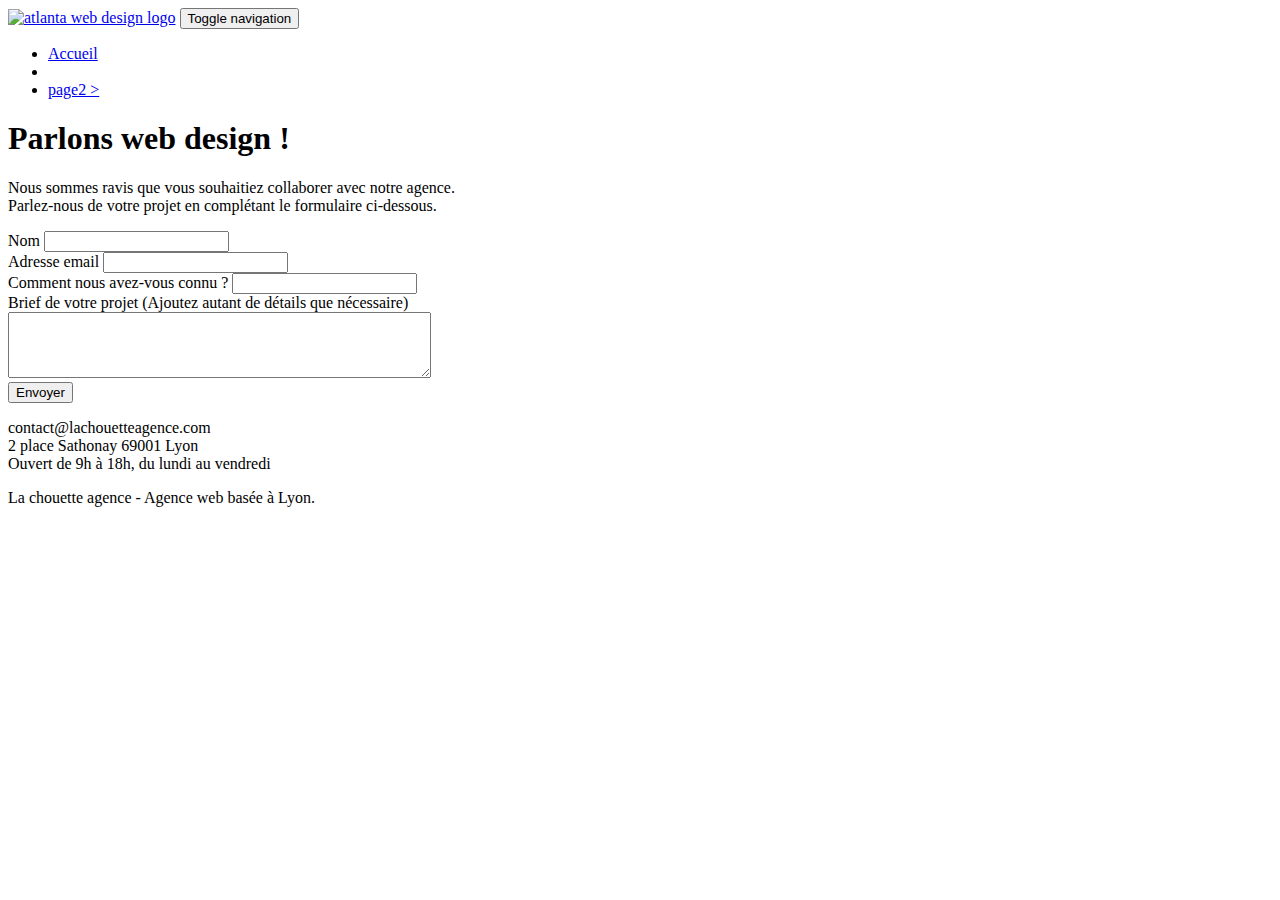
==== page2.html @ f7a31355 "chore(refactor):change of code indentation" ====
<!DOCTYPE html>
<html lang="fr">
	<head>
		<meta charset="utf-8">
		<meta name="keywords" content="">
		<meta name="description" content="">
		<meta name="viewport" content="width=device-width, initial-scale=1.0, viewport-fit=cover">
		<link rel="shortcut icon" type="image/png" href="./assets/favicon.jpg">
		<link rel="stylesheet" type="text/css" href="./css/bootstrap.min.css">
		<link rel="stylesheet" type="text/css" href="./css/style.css">
		<link rel="stylesheet" type="text/css" href="./css/font-awesome.min.css">
		<link rel="stylesheet" type="text/css" href="./css/et-line.min.css">
		<script src="./js/jquery-2.1.0.min.js"></script>
		<script src="./js/bootstrap.min.js"></script>
		<script src="./js/blocs.min.js"></script>
		<script src="./js/jqBootstrapValidation.js"></script>
		<script src="./js/formHandler.js"></script>
		<title>page2</title>

	<!-- Analytics -->
	<!-- Analytics END -->
	</head>

	<body>
		<!-- Principal conteneur -->
		<div class="page-container">
			<!-- bloc-0 -->
			<div class="bloc bgc-white l-bloc " id="bloc-0">
				<div class="container bloc-sm">
					<nav class="navbar row">
						<div class="navbar-header">
							<a class="navbar-brand" href="index.html"><img src="./assets/img/la-chouette-agence.png" alt="atlanta web design logo" height="40" /></a>
							<button id="nav-toggle" type="button" class="ui-navbar-toggle navbar-toggle" data-toggle="collapse" data-target=".navbar-1">
								<span class="sr-only">Toggle navigation</span><span class="icon-bar"></span><span class="icon-bar"></span><span class="icon-bar"></span>
							</button>
						</div>
						<div class="collapse navbar-collapse navbar-1 special-dropdown-nav">
							<ul class="site-navigation nav navbar-nav">
								<li>
									<a href="index.html">Accueil</a>
								</li>
								<li>
								</li>
								<li>
									<a href="page2.html">page2 &gt;</a>
								</li>
							</ul>
						</div>
					</nav>
				</div>
			</div>
			<!-- bloc-0 END -->

			<!-- bloc-6 -->
			<div class="bloc bg-dots-bg bg-repeat bgc-atomic-tangerine d-bloc bloc-bg-texture texture-paper" id="bloc-6">
				<div class="container bloc-lg">
					<div class="row">
						<div class="col-sm-12">
							<h1 class="text-center hero-bloc-text tc-white">
								Parlons web design !
							</h1>
							<p class="text-center mg-lg tc-white tight-width-whitespace">
								Nous sommes ravis que vous souhaitiez collaborer avec notre agence.<br>
								Parlez-nous de votre projet en complétant le formulaire ci-dessous.
							</p>
						</div>
					</div>
				</div>
			</div>
			<!-- bloc-6 END -->

			<!-- bloc-7 -->
			<div class="bloc bgc-white l-bloc" id="bloc-7">
				<div class="container bloc-lg">
					<div class="row">
						<div class="col-sm-6">
							<form id="form_1" novalidate success-msg="Your message has been sent." fail-msg="Sorry it seems that our mail server is not responding, Sorry for the inconvenience!">
								<div class="form-group">
									<label>
										Nom
									</label>
									<input id="name" class="form-control" required />
								</div>
								<div class="form-group">
									<label>
										Adresse email
									</label>
									<input id="email" class="form-control" type="email" required />
								</div>
								<div class="form-group">
									<label>
										Comment nous avez-vous connu ?
									</label>
									<input class="form-control" type="email" required id="input_504" />
								</div>
								<div class="form-group">
									<label>
										Brief de votre projet (Ajoutez autant de détails que nécessaire)<br>
									</label><textarea id="message" class="form-control" rows="4" cols="50" required></textarea>
								</div> 
								<button class="bloc-button btn btn-lg btn-block cta-hero btn-atomic-tangerine" type="submit">
									Envoyer
								</button>
							</form>
						</div>
						<div class="col-sm-6">
							<p>
								contact@lachouetteagence.com<br>2 place Sathonay 69001 Lyon<br>Ouvert de 9h à 18h, du lundi au vendredi<br>
							</p>
						</div>
					</div>
				</div>
			</div>
			<!-- bloc-7 END -->

			<!-- ScrollToTop Button -->
			<a class="bloc-button btn btn-d scrollToTop" onclick="scrollToTarget('1')"><span class="fa fa-chevron-up"></span></a>
			<!-- ScrollToTop Button END-->

			<!-- Footer - bloc-8 -->
			<div class="bloc bgc-atomic-tangerine d-bloc" id="bloc-8">
				<div class="container bloc-sm">
					<div class="row">
						<div class="col-sm-12">
							<p class="text-center white">
								La chouette agence - Agence web basée à Lyon.<br>
							</p>
							<div class="row row-no-gutters social">
								<div class="col-sm-3">
									<div class="text-center">
										<a class="social" href="index.html"><span class="fa fa-twitter icon-md"></span></a>
									</div>
								</div>
								<div class="col-sm-3">
									<div class="text-center">
										<a class="social" href="index.html"><span class="fa fa-facebook icon-md"></span></a>
									</div>
								</div>
								<div class="col-sm-3">
									<div class="text-center">
										<a class="social" href="index.html"><span class="fa fa-dribbble icon-md"></span></a>
									</div>
								</div>
								<div class="col-sm-3">
									<div class="text-center">
										<a class="social" href="index.html"><span class="fa fa-instagram icon-md"></span></a>
									</div>
								</div>
							</div>
						</div>
					</div>
				</div>
			</div>
			<!-- Footer - bloc-8 END -->
		</div>
		<!-- Principal conteneur END -->
	</body>
</html>
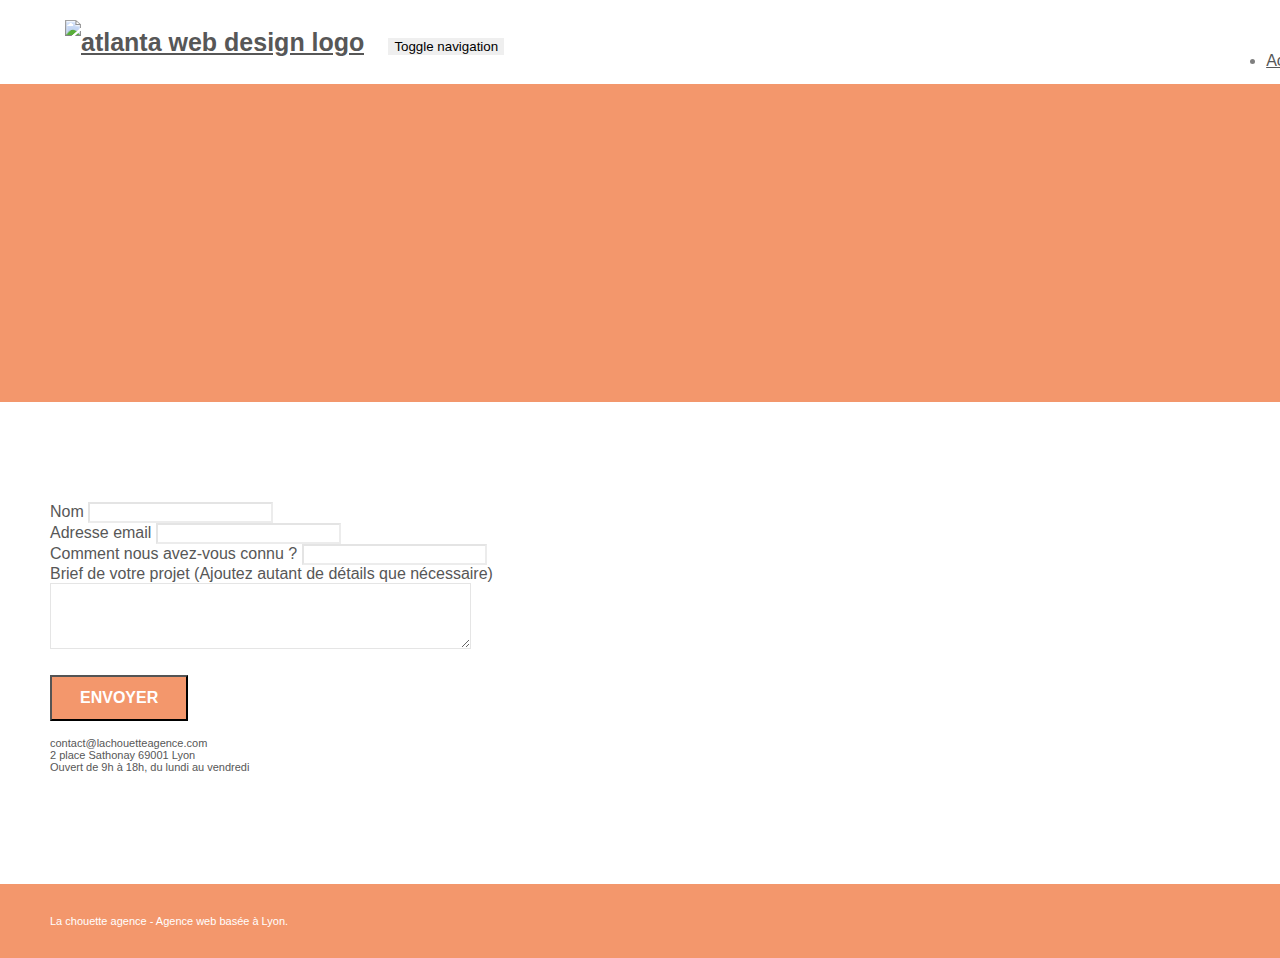
==== commit 1b9ada71: "chore(refactor):change the title" ====
--- a/page2.html
+++ b/page2.html
@@ -15,7 +15,7 @@
 		<script src="./js/blocs.min.js"></script>
 		<script src="./js/jqBootstrapValidation.js"></script>
 		<script src="./js/formHandler.js"></script>
-		<title>page2</title>
+		<title>La chouette agence - Contact</title>
 
 	<!-- Analytics -->
 	<!-- Analytics END -->
--- a/css/style.css
+++ b/css/style.css
@@ -0,0 +1,1042 @@
+body {
+    margin: 0;
+    padding: 0;
+    background: #FFF;
+    overflow-x: hidden;
+    -webkit-font-smoothing: antialiased;
+    -moz-osx-font-smoothing: grayscale;
+}
+
+a,
+button {
+    transition: all .3s ease-in-out;
+    outline: none!important;
+}
+
+a:hover {
+    text-decoration: none;
+    cursor: pointer;
+}
+
+#page-loading-blocs-notifaction {
+    position: fixed;
+    top: 0;
+    bottom: 0;
+    width: 100%;
+    z-index: 100000;
+    background: #FFFFFF url("./assets/img/pageload-spinner.gif") no-repeat center center;
+}
+
+.bloc {
+    width: 100%;
+    clear: both;
+    background: 50% 50% no-repeat;
+    padding: 0 50px;
+    -webkit-background-size: cover;
+    -moz-background-size: cover;
+    -o-background-size: cover;
+    background-size: cover;
+    position: relative;
+}
+
+.bloc .container {
+    padding-left: 0;
+    padding-right: 0;
+}
+
+.bloc-lg {
+    padding: 100px 50px;
+}
+
+.bloc-md {
+    padding: 50px;
+}
+
+.bloc-sm {
+    padding: 20px 50px;
+}
+
+.bg-center,
+.bg-l-edge,
+.bg-r-edge,
+.bg-t-edge,
+.bg-b-edge,
+.bg-tl-edge,
+.bg-bl-edge,
+.bg-tr-edge,
+.bg-br-edge,
+.bg-repeat {
+    -webkit-background-size: auto!important;
+    -moz-background-size: auto!important;
+    -o-background-size: auto!important;
+    background-size: auto!important;
+}
+
+.bg-repeat {
+    background: repeat;
+}
+
+.bg-t-edge {
+    background: top no-repeat;
+}
+
+.bloc-bg-texture::before {
+    content: "";
+    background-size: 2px 2px;
+    position: absolute;
+    top: 0;
+    bottom: 0;
+    left: 0;
+    right: 0;
+}
+
+.texture-paper::before {
+    background: url("./assets/img/texture-paper.png");
+    background-size: 280px 280px;
+}
+
+.b-parallax {
+    background-attachment: fixed;
+}
+
+.d-bloc {
+    color: rgba(255, 255, 255, .7);
+}
+
+.d-bloc button:hover {
+    color: rgba(255, 255, 255, .9);
+}
+
+.d-bloc .icon-round,
+.d-bloc .icon-square,
+.d-bloc .icon-rounded,
+.d-bloc .icon-semi-rounded-a,
+.d-bloc .icon-semi-rounded-b {
+    border-color: rgba(255, 255, 255, .9);
+}
+
+.d-bloc .divider-h span {
+    border-color: rgba(255, 255, 255, .2);
+}
+
+.d-bloc .a-btn,
+.d-bloc .navbar a,
+.d-bloc .navbar-brand,
+.d-bloc a .icon-sm,
+.d-bloc a .icon-md,
+.d-bloc a .icon-lg,
+.d-bloc a .icon-xl,
+.d-bloc h1 a,
+.d-bloc h2 a,
+.d-bloc h3 a,
+.d-bloc h4 a,
+.d-bloc h5 a,
+.d-bloc h6 a,
+.d-bloc p a {
+    color: rgba(255, 255, 255, .6);
+}
+
+.d-bloc .a-btn:hover,
+.d-bloc .navbar a:hover,
+.d-bloc .navbar-brand:hover,
+.d-bloc a:hover .icon-sm,
+.d-bloc a:hover .icon-md,
+.d-bloc a:hover .icon-lg,
+.d-bloc a:hover .icon-xl,
+.d-bloc h1 a:hover,
+.d-bloc h2 a:hover,
+.d-bloc h3 a:hover,
+.d-bloc h4 a:hover,
+.d-bloc h5 a:hover,
+.d-bloc h6 a:hover,
+.d-bloc p a:hover {
+    color: rgba(255, 255, 255, 1);
+}
+
+.d-bloc .navbar-toggle .icon-bar {
+    background: rgba(255, 255, 255, 1);
+}
+
+.d-bloc .btn-wire,
+.d-bloc .btn-wire:hover {
+    color: rgba(255, 255, 255, 1);
+    border-color: rgba(255, 255, 255, 1);
+}
+
+.d-bloc .panel {
+    color: rgba(0, 0, 0, .5);
+}
+
+.d-bloc .panel button:hover {
+    color: rgba(0, 0, 0, .7);
+}
+
+.d-bloc .panel icon {
+    border-color: rgba(0, 0, 0, .7);
+}
+
+.d-bloc .panel .divider-h span {
+    border-color: rgba(0, 0, 0, .1);
+}
+
+.d-bloc .panel .a-btn {
+    color: rgba(0, 0, 0, .6);
+}
+
+.d-bloc .panel .a-btn:hover {
+    color: rgba(0, 0, 0, 1);
+}
+
+.d-bloc .panel .btn-wire,
+.d-bloc .panel .btn-wire:hover {
+    color: rgba(0, 0, 0, .7);
+    border-color: rgba(0, 0, 0, .3);
+}
+
+.d-bloc .panel,
+.l-bloc {
+    color: rgba(0, 0, 0, .5);
+}
+
+.d-bloc .panel button:hover,
+.l-bloc button:hover {
+    color: rgba(0, 0, 0, .7);
+}
+
+.l-bloc .icon-round,
+.l-bloc .icon-square,
+.l-bloc .icon-rounded,
+.l-bloc .icon-semi-rounded-a,
+.l-bloc .icon-semi-rounded-b {
+    border-color: rgba(0, 0, 0, .7);
+}
+
+.d-bloc .panel .divider-h span,
+.l-bloc .divider-h span {
+    border-color: rgba(0, 0, 0, .1);
+}
+
+.d-bloc .panel .a-btn,
+.l-bloc .a-btn,
+.l-bloc .navbar a,
+.l-bloc .navbar-brand,
+.l-bloc a .icon-sm,
+.l-bloc a .icon-md,
+.l-bloc a .icon-lg,
+.l-bloc a .icon-xl,
+.l-bloc h1 a,
+.l-bloc h2 a,
+.l-bloc h3 a,
+.l-bloc h4 a,
+.l-bloc h5 a,
+.l-bloc h6 a,
+.l-bloc p a {
+    color: rgba(0, 0, 0, .6);
+}
+
+.d-bloc .panel .a-btn:hover,
+.l-bloc .a-btn:hover,
+.l-bloc .navbar a:hover,
+.l-bloc .navbar-brand:hover,
+.l-bloc a:hover .icon-sm,
+.l-bloc a:hover .icon-md,
+.l-bloc a:hover .icon-lg,
+.l-bloc a:hover .icon-xl,
+.l-bloc h1 a:hover,
+.l-bloc h2 a:hover,
+.l-bloc h3 a:hover,
+.l-bloc h4 a:hover,
+.l-bloc h5 a:hover,
+.l-bloc h6 a:hover,
+.l-bloc p a:hover {
+    color: rgba(0, 0, 0, 1);
+}
+
+.l-bloc .navbar-toggle .icon-bar {
+    color: rgba(0, 0, 0, .6);
+}
+
+.d-bloc .panel .btn-wire,
+.d-bloc .panel .btn-wire:hover,
+.l-bloc .btn-wire,
+.l-bloc .btn-wire:hover {
+    color: rgba(0, 0, 0, .7);
+    border-color: rgba(0, 0, 0, .3);
+}
+
+.voffset {
+    margin-top: 30px;
+}
+
+.voffset-lg {
+    margin-top: 80px;
+}
+
+.row-no-gutters {
+    margin-right: 0;
+    margin-left: 0;
+}
+
+.row.row-no-gutters > [class^="col-"],
+.row.row-no-gutters > [class*=" col-"] {
+    padding-right: 0;
+    padding-left: 0;
+}
+
+#bloc-1-hero h1 {
+    font-size: 32px;
+}
+
+.navbar {
+    margin-bottom: 0;
+    z-index: 1;
+}
+
+.navbar-brand {
+    height: auto;
+    padding: 3px 15px;
+    font-size: 25px;
+    font-weight: normal;
+    font-weight: 600;
+    line-height: 44px;
+}
+
+.navbar-brand img {
+    max-height: 200px;
+    margin: 0 5px 0 0;
+    display: inline;
+}
+
+.navbar-brand img[src$=svg] {
+    min-width: 100px;
+}
+
+.nav-center .navbar-brand img {
+    margin: 0;
+}
+
+.navbar .nav {
+    padding-top: 2px;
+    margin-right: -16px;
+    float: right;
+    z-index: 1;
+}
+
+.nav > li {
+    float: left;
+    margin-top: 4px;
+    font-size: 16px;
+}
+
+.navbar-nav .open .dropdown-menu > li > a {
+    text-align: inherit;
+}
+
+.nav > li a:hover,
+.nav > li a:focus {
+    background: transparent;
+}
+
+.navbar-toggle {
+    margin: 10px 10px 0 0;
+    border: 0px;
+}
+
+.navbar-toggle:hover {
+    background: transparent!important;
+}
+
+.navbar-toggle .icon-bar {
+    background-color: rgba(0, 0, 0, .5);
+    width: 26px;
+}
+
+.nav-invert .navbar .nav {
+    float: left;
+}
+
+.nav-invert .navbar-header,
+.nav-invert .navbar-brand {
+    float: right;
+    position: relative;
+    z-index: 2;
+}
+
+@media (min-width: 768px) {
+    .site-navigation {
+        position: absolute;
+        top: 50%;
+        right: 20px;
+        transform: translate(0, -50%);
+        -webkit-transform: translateY(-50%);
+    }
+    .nav > li .dropdown-menu a,
+    .nav > li .dropdown-menu a:hover {
+        color: #484848;
+    }
+    .nav-invert .site-navigation {
+        left: 0;
+        right: 0;
+    }
+    .nav-center {
+        text-align: center;
+    }
+    .nav-center .navbar-header {
+        width: 100%;
+    }
+    .nav-center .navbar-header,
+    .nav-center .navbar-brand,
+    .nav-center .nav > li {
+        float: none;
+        display: inline-block;
+    }
+    .nav-center .site-navigation {
+        position: relative;
+        width: 100%;
+        right: 0;
+        margin-right: 0px;
+        margin-top: 20px;
+    }
+    .nav-center.mini-nav .navbar-toggle {
+        float: none;
+        margin: 10px auto 0;
+    }
+}
+
+.nav > li > .dropdown a {
+    background: none!important;
+    display: block;
+    padding: 14px 15px;
+}
+
+nav .caret {
+    margin: 0 5px;
+}
+
+.dropdown-menu .dropdown-menu {
+    top: -8px;
+    left: 100%;
+}
+
+.dropdown-menu .dropmenu-flow-right {
+    top: 100%;
+    left: 0;
+    margin-left: -1px;
+    border-top-left-radius: 0;
+    border-top-right-radius: 0;
+}
+
+.dropdown-menu .dropdown span {
+    border: 4px solid black;
+    border-top-color: transparent;
+    border-right-color: transparent;
+    border-bottom-color: transparent;
+    margin: 6px -5px 0 0!important;
+    float: right;
+}
+
+.mg-md {
+    margin-top: 10px;
+    margin-bottom: 20px;
+}
+
+.mg-lg {
+    margin-top: 10px;
+    margin-bottom: 40px;
+}
+
+.btn {
+    margin: 0 5px 5px 0;
+}
+
+.btn.pull-right {
+    margin: 0 0 5px 5px;
+}
+
+.btn-d,
+.btn-d:hover,
+.btn-d:focus {
+    color: #FFF;
+    background: rgba(0, 0, 0, .3);
+}
+
+button {
+    outline: none!important;
+}
+
+.btn-rd {
+    border-radius: 40px;
+}
+
+.btn-clean {
+    border: 1px solid rgba(0, 0, 0, .08);
+    border-bottom-color: rgba(0, 0, 0, .1);
+    text-shadow: 0 1px 0 rgba(0, 0, 1, .1);
+    box-shadow: 0 1px 3px rgba(0, 0, 1, .25), inset 0 1px 0 0 rgba(255, 255, 255, .15);
+}
+
+.icon-md {
+    font-size: 30px!important;
+}
+
+.icon-lg {
+    font-size: 60px!important;
+}
+
+.sm-shadow {
+    text-shadow: 0 1px 2px rgba(0, 0, 0, .3);
+}
+
+.panel-sq,
+.panel-sq .panel-heading,
+.panel-sq .panel-footer {
+    border-radius: 0;
+}
+
+.panel-rd {
+    border-radius: 30px;
+}
+
+.panel-rd .panel-heading {
+    border-radius: 29px 29px 0 0;
+}
+
+.panel-rd .panel-footer {
+    border-radius: 0 0 29px 29px;
+}
+
+.form-control {
+    border-color: rgba(0, 0, 0, .1);
+    box-shadow: none;
+}
+
+.scrollToTop {
+    width: 40px;
+    height: 40px;
+    position: fixed;
+    bottom: 20px;
+    right: 20px;
+    opacity: 0;
+    z-index: 500;
+    transition: all .3s ease-in-out;
+}
+
+.scrollToTop span {
+    margin-top: 6px;
+}
+
+.showScrollTop {
+    font-size: 14px;
+    opacity: 1;
+}
+
+a[data-lightbox] {
+    position: relative;
+    display: block;
+    text-align: center;
+}
+
+a[data-lightbox]:hover::before {
+    content: "+";
+    font-family: "HelveticaNeue-Light", "Helvetica Neue Light", "Helvetica Neue", Helvetica, Arial;
+    font-size: 32px;
+    width: 50px;
+    height: 50px;
+    margin-left: -25px;
+    border-radius: 50%;
+    background: rgba(0, 0, 0, .6);
+    color: #FFF;
+    font-weight: 100;
+    z-index: 1;
+    position: absolute;
+    top: 50%;
+    transform: translateY(-50%);
+    -webkit-transform: translateY(-50%);
+}
+
+a[data-lightbox]:hover img {
+    opacity: 0.6;
+    -webkit-animation-fill-mode: none;
+    animation-fill-mode: none;
+}
+
+#lightbox-modal {
+    display: flex;
+    align-items: center;
+}
+
+#lightbox-modal .modal-dialog {
+    width: 90%;
+    max-width: 900px;
+    margin: 0 auto 0;
+}
+
+#lightbox-modal .modal-dialog img {
+    max-height: 90vh;
+    margin: 0 auto;
+}
+
+.lightbox-caption {
+    padding: 20px;
+    color: #FFF;
+    background: rgba(0, 0, 0, .5);
+    position: absolute;
+    left: 15px;
+    right: 15px;
+    bottom: 5px;
+}
+
+.close-lightbox {
+    color: #FFF;
+    font-size: 30px;
+    position: absolute;
+    top: 20px;
+    right: 20px;
+    z-index: 20;
+    background: rgba(0, 0, 0, .5);
+    border: none;
+    line-height: 30px;
+    padding: 0 9px 5px;
+    opacity: 0.3;
+}
+
+.close-lightbox:hover,
+.next-lightbox:hover,
+.prev-lightbox:hover {
+    opacity: 1.0;
+    color: #FFF;
+}
+
+.next-lightbox,
+.prev-lightbox {
+    font-size: 20px;
+    color: rgba(255, 255, 255, .9);
+    background: rgba(0, 0, 0, .5);
+    transition: all .2s ease-in-out;
+    position: absolute;
+    top: 45%;
+    z-index: 1;
+    opacity: 0.4;
+}
+
+.next-lightbox {
+    padding: 6px 8px 1px 13px;
+    right: 25px;
+}
+
+.prev-lightbox {
+    padding: 6px 13px 1px 10px;
+    left: 25px;
+}
+
+.snapshot-lb .modal-body {
+    padding-bottom: 45px;
+}
+
+.snapshot-lb .lightbox-caption {
+    padding: 0;
+    color: rgba(0, 0, 0, .5);
+    background: none;
+}
+
+h1,
+h2,
+h3,
+h4,
+h5,
+h6,
+p,
+label,
+.btn,
+a {
+    font-family: "helvetica";
+    font-weight: 400;
+    color: #575757!important;
+}
+
+.container {
+    max-width: 1000px;
+}
+
+.hero-bloc-text {
+    font-size: 38px;
+}
+
+.hero-bloc-text-sub {
+    font-size: 36px;
+}
+
+.statement-bloc-text {
+    line-height: 26px;
+    font-style: italic;
+    font-size: 20px;
+    text-align: center;
+    font-weight: lighter;
+    max-width: 520px;
+    margin: auto auto auto auto;
+}
+
+p {
+    font-size: 11px;
+}
+
+.tight-width-whitespace {
+    max-width: 600px;
+    margin: auto auto auto auto;
+}
+
+.h1 {
+    font-size: 20px;
+    font-family: "Open Sans";
+}
+
+.cta-hero {
+    margin-top: 22px;
+    color: #FFFFFF!important;
+    text-transform: uppercase;
+    padding: 12px 28px 12px 28px;
+    font-size: 16px;
+    font-weight: 700;
+}
+
+.social {
+    max-width: 400px;
+    margin: auto auto auto auto;
+}
+
+h2 {
+    font-size: 22px;
+    line-height: 1.4em;
+}
+
+h3 {
+    font-size: 15px;
+    text-transform: uppercase;
+    font-weight: 700;
+    color: #333333!important;
+}
+
+.med-width-whitespace {
+    max-width: 800px;
+    margin: auto auto auto auto;
+    box-shadow: 0px 0px 0px #000000;
+}
+
+h1 {
+    color: #333333!important;
+}
+
+h4 {
+    color: #333333!important;
+}
+
+.icons {
+    margin-bottom: 14px;
+    margin-top: 24px;
+}
+
+.white {
+    color: #FFFFFF!important;
+}
+
+.portfolio-thumb {
+    margin-bottom: 24px;
+}
+
+.portfolio-row {
+    margin-bottom: 44px;
+    margin-top: 50px;
+}
+
+.avatar {
+    box-shadow: 0px 4px 9px rgba(0, 0, 0, 0.3);
+}
+
+.black-background {
+    background-color: rgba(165, 147, 99, 0.7);
+    padding: 40px 40px 40px 40px;
+}
+
+.bold-link {
+    font-weight: 900;
+    text-decoration: underline!important;
+}
+
+.bgc-white {
+    background-color: #FFFFFF;
+}
+
+.bgc-dark-slate-blue {
+    background-color: #364577;
+}
+
+.bgc-atomic-tangerine {
+    background-color: #F3976C;
+}
+
+.tc-white {
+    color: #F3976C!important;
+}
+
+.btn-atomic-tangerine {
+    background: #F3976C;
+    color: #FFFFFF!important;
+}
+
+.btn-atomic-tangerine:hover {
+    background: #c27956!important;
+    color: #FFFFFF!important;
+}
+
+.ltc-white {
+    color: #FFFFFF!important;
+}
+
+.ltc-white:hover {
+    color: #cccccc!important;
+}
+
+.ltc-atomic-tangerine {
+    color: #F3976C!important;
+}
+
+.ltc-atomic-tangerine:hover {
+    color: #c27956!important;
+}
+
+.icon-dark-slate-blue {
+    color: #364577!important;
+    border-color: #364577!important;
+}
+
+.bg-dots-bg {
+    background-image: url("./assets/img/dots-bg.png");
+}
+
+.bg-lines-h2-bg {
+    background-image: url("./assets/img/lines-h2-bg.png");
+}
+
+.bg-banniere {
+    background-image: url("./assets/img/la-chouette-agence-banniere.jpg");
+}
+
+.bg-presentation {
+    background-image: url("./assets/img/image-de-presentation.bmp");
+}
+
+@media (max-width: 1024px) {
+    .bloc {
+        padding-left: 20px;
+        padding-right: 20px;
+    }
+    .bloc.full-width-bloc,
+    .bloc-tile-2.full-width-bloc .container,
+    .bloc-tile-3.full-width-bloc .container,
+    .bloc-tile-4.full-width-bloc .container {
+        padding-left: 0;
+        padding-right: 0;
+    }
+}
+
+@media (max-width: 992px) and (min-width: 768px) {
+    .navbar .nav {
+        max-width: 80%
+    }
+    .nav-center.navbar .nav {
+        max-width: 100%
+    }
+}
+
+@media only screen and (min-device-width: 768px) and (max-device-width: 1024px) and (orientation: landscape) {
+    .b-parallax {
+        background-attachment: scroll;
+    }
+}
+
+@media only screen and (min-device-width: 1024px) and (max-device-width: 1366px) and (-webkit-min-device-pixel-ratio: 1.5) {
+    .b-parallax {
+        background-attachment: scroll;
+    }
+}
+
+@media (max-width: 991px) {
+    .container {
+        width: 100%;
+    }
+    .b-parallax {
+        background-attachment: scroll;
+    }
+    .page-container,
+    #hero-bloc {
+        overflow-x: hidden;
+        position: relative;
+    }
+    .bloc {
+        padding-left: constant(safe-area-inset-left);
+        padding-right: constant(safe-area-inset-right);
+    }
+    .bloc-group,
+    .bloc-group .bloc {
+        display: block;
+        width: 100%;
+    }
+    .bloc-fill-screen .fill-bloc-top-edge,
+    .bloc-fill-screen .fill-bloc-bottom-edge {
+        padding: 0 20px;
+        padding-left: constant(safe-area-inset-left);
+        padding-right: constant(safe-area-inset-right);
+    }
+}
+
+@media (max-width: 767px) {
+    .page-container {
+        overflow-x: hidden;
+        position: relative;
+    }
+    h1,
+    h2,
+    h3,
+    h4,
+    h5,
+    h6,
+    p,
+    #disqus_thread {
+        padding-left: 10px!important;
+        padding-right: 10px!important;
+    }
+    .b-parallax {
+        background-attachment: scroll;
+    }
+    .navbar .nav {
+        padding-top: 0;
+        border-top: 1px solid rgba(0, 0, 0, .2);
+        float: none!important;
+    }
+    .navbar.row {
+        margin-left: 0;
+        margin-right: 0;
+    }
+    .site-navigation {
+        position: inherit;
+        transform: none;
+        -webkit-transform: none;
+        -ms-transform: none;
+    }
+    .nav > li {
+        margin-top: 0;
+        border-bottom: 1px solid rgba(0, 0, 0, .1);
+        background: rgba(0, 0, 0, .05);
+        text-align: left;
+        padding-left: 15px;
+        width: 100%;
+    }
+    .nav > li:hover {
+        background: rgba(0, 0, 0, .08);
+    }
+    .dropdown .dropdown a .caret {
+        float: none;
+        margin: 5px 0 0 10px!important;
+        border: 4px solid black;
+        border-bottom-color: transparent;
+        border-right-color: transparent;
+        border-left-color: transparent;
+    }
+    #hero-bloc .navbar .nav {
+        background: rgba(0, 0, 0, .8);
+    }
+    #hero-bloc .navbar .nav a {
+        color: rgba(255, 255, 255, .6);
+    }
+    .hero {
+        padding: 50px 0;
+    }
+    .hero-nav {
+        left: -1px;
+        right: -1px;
+    }
+    .navbar-collapse {
+        padding: 0;
+        overflow-x: hidden;
+        -webkit-box-shadow: none;
+        box-shadow: none;
+    }
+    .navbar-brand img {
+        max-height: 40px;
+        width: auto;
+    }
+    .nav-invert .navbar-header {
+        float: none;
+        width: 100%;
+    }
+    .nav-invert .navbar-toggle {
+        float: left;
+        margin-left: 10px;
+    }
+    .bloc {
+        padding-left: 0;
+        padding-right: 0;
+    }
+    .bloc-xxl,
+    .bloc-xl,
+    .bloc-lg {
+        padding: 40px 0;
+    }
+    .bloc-sm,
+    .bloc-md {
+        padding-left: 0;
+        padding-right: 0;
+    }
+    .bloc-tile-2 .container,
+    .bloc-tile-3 .container,
+    .bloc-tile-4 .container,
+    .bloc-fill-screen .fill-bloc-top-edge,
+    .bloc-fill-screen .fill-bloc-bottom-edge {
+        padding-left: 0;
+        padding-right: 0;
+    }
+    .a-block {
+        padding: 0 10px;
+    }
+    .btn-dwn {
+        display: none;
+    }
+    .voffset {
+        margin-top: 5px;
+    }
+    .voffset-md {
+        margin-top: 20px;
+    }
+    .voffset-lg {
+        margin-top: 30px;
+    }
+    form {
+        padding: 5px;
+    }
+    .close-lightbox {
+        display: inline-block;
+    }
+    .blocsapp-device-iphone5 {
+        background-size: 216px 425px;
+        padding-top: 60px;
+        width: 216px;
+        height: 425px;
+    }
+    .blocsapp-device-iphone5 img {
+        width: 180px;
+        height: 320px;
+    }
+}
+
+@media (max-width: 400px) {
+    .bloc {
+        padding-left: 0;
+        padding-right: 0;
+    }
+}
+
+@media (max-width: 767px) {
+    .bloc-mob-center-text {
+        text-align: center;
+    }
+}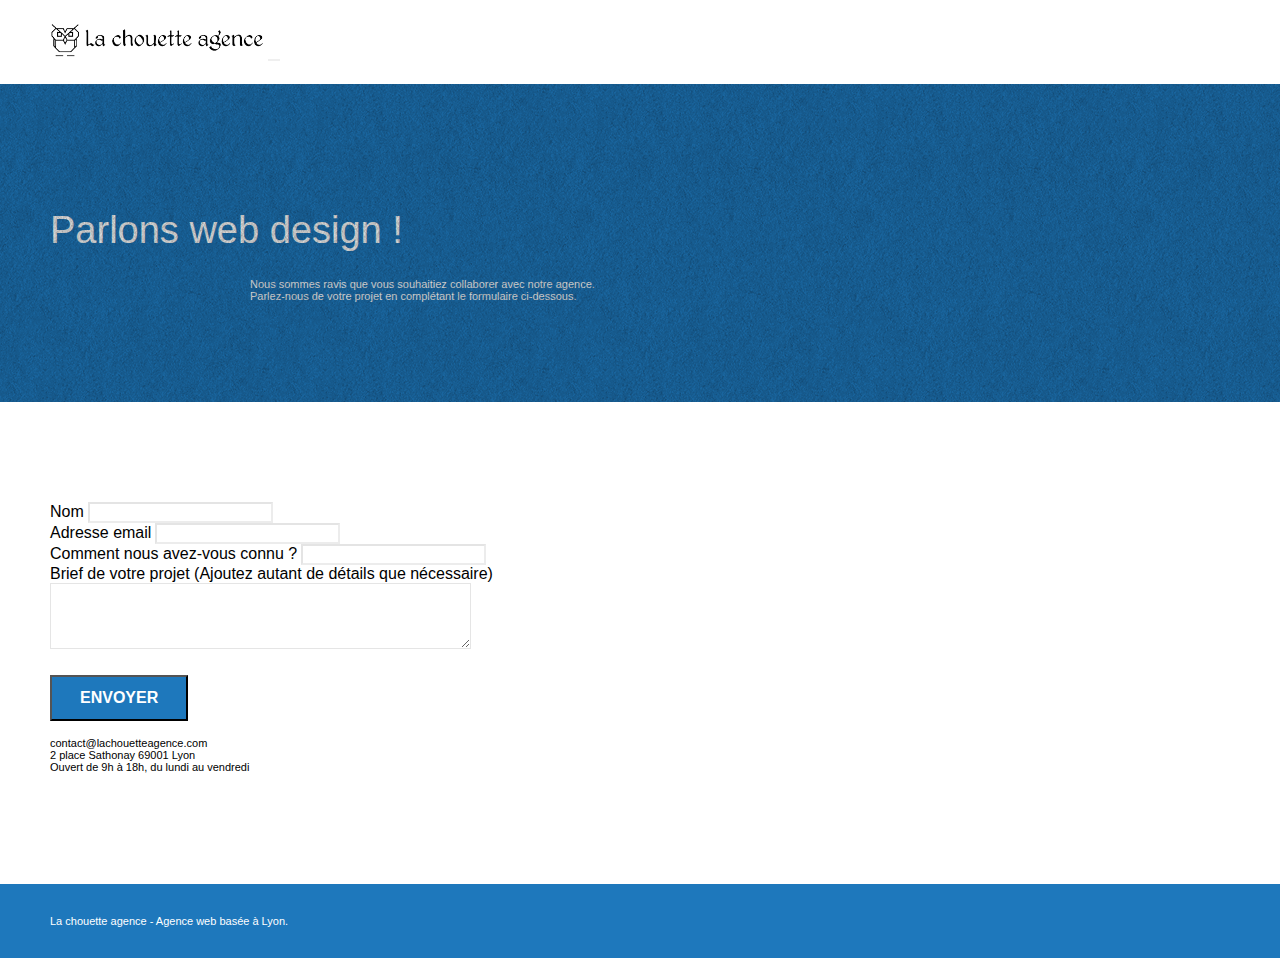
==== commit 63a0a0be: "chore(pref):modify the code for perform accessibilty and SEO" ====
--- a/page2.html
+++ b/page2.html
@@ -2,16 +2,15 @@
 <html lang="fr">
 	<head>
 		<meta charset="utf-8">
-		<meta name="keywords" content="">
-		<meta name="description" content="">
 		<meta name="viewport" content="width=device-width, initial-scale=1.0, viewport-fit=cover">
+		<meta name="description" content="La chouette agence est une entreprise de Webdesign basée à Lyon. Nous collaborons avec des entreprises locale qui ont besoin créer un site de A à Z ou de donner un coup de jeune à leur site. N’hésitez pas à nous contacter. Nous travaillerons ensemble pour créer des sites beau et bien structurés.">
 		<link rel="shortcut icon" type="image/png" href="./assets/favicon.jpg">
-		<link rel="stylesheet" type="text/css" href="./css/bootstrap.min.css">
+		<link rel="stylesheet" type="text/css" href="./css/bootstrap.css">
 		<link rel="stylesheet" type="text/css" href="./css/style.css">
 		<link rel="stylesheet" type="text/css" href="./css/font-awesome.min.css">
 		<link rel="stylesheet" type="text/css" href="./css/et-line.min.css">
-		<script src="./js/jquery-2.1.0.min.js"></script>
-		<script src="./js/bootstrap.min.js"></script>
+		<script src="./js/jquery-2.1.0.js"></script>
+		<script src="./js/bootstrap.js"></script>
 		<script src="./js/blocs.min.js"></script>
 		<script src="./js/jqBootstrapValidation.js"></script>
 		<script src="./js/formHandler.js"></script>
@@ -29,20 +28,17 @@
 				<div class="container bloc-sm">
 					<nav class="navbar row">
 						<div class="navbar-header">
-							<a class="navbar-brand" href="index.html"><img src="./assets/img/la-chouette-agence.png" alt="atlanta web design logo" height="40" /></a>
-							<button id="nav-toggle" type="button" class="ui-navbar-toggle navbar-toggle" data-toggle="collapse" data-target=".navbar-1">
-								<span class="sr-only">Toggle navigation</span><span class="icon-bar"></span><span class="icon-bar"></span><span class="icon-bar"></span>
+							<img src="./assets/img/la-chouette-agence.png" alt="Logo de la chouette agence" height="40" />
+							<button id="nav-toggle" type="button" class="ui-navbar-toggle navbar-toggle" data-toggle="collapse" data-target=".navbar-1" aria-label="Menu déroulant">
+								<span class="icon-bar"></span>
+								<span class="icon-bar"></span>
+								<span class="icon-bar"></span>
 							</button>
 						</div>
 						<div class="collapse navbar-collapse navbar-1 special-dropdown-nav">
 							<ul class="site-navigation nav navbar-nav">
 								<li>
-									<a href="index.html">Accueil</a>
-								</li>
-								<li>
-								</li>
-								<li>
-									<a href="page2.html">page2 &gt;</a>
+									<a href="index.html" aria-label="Aller vers la page d'accueil">Accueil &gt</a>
 								</li>
 							</ul>
 						</div>
@@ -76,27 +72,20 @@
 						<div class="col-sm-6">
 							<form id="form_1" novalidate success-msg="Your message has been sent." fail-msg="Sorry it seems that our mail server is not responding, Sorry for the inconvenience!">
 								<div class="form-group">
-									<label>
-										Nom
-									</label>
+									<label for="name">Nom</label>
 									<input id="name" class="form-control" required />
 								</div>
 								<div class="form-group">
-									<label>
-										Adresse email
-									</label>
+									<label for="email">Adresse email</label>
 									<input id="email" class="form-control" type="email" required />
 								</div>
 								<div class="form-group">
-									<label>
-										Comment nous avez-vous connu ?
-									</label>
+									<label for="input_504">Comment nous avez-vous connu ?</label>
 									<input class="form-control" type="email" required id="input_504" />
 								</div>
 								<div class="form-group">
-									<label>
-										Brief de votre projet (Ajoutez autant de détails que nécessaire)<br>
-									</label><textarea id="message" class="form-control" rows="4" cols="50" required></textarea>
+									<label for="message">Brief de votre projet (Ajoutez autant de détails que nécessaire)<br></label>
+									<textarea id="message" class="form-control" rows="4" cols="50" required></textarea>
 								</div> 
 								<button class="bloc-button btn btn-lg btn-block cta-hero btn-atomic-tangerine" type="submit">
 									Envoyer
@@ -128,22 +117,22 @@
 							<div class="row row-no-gutters social">
 								<div class="col-sm-3">
 									<div class="text-center">
-										<a class="social" href="index.html"><span class="fa fa-twitter icon-md"></span></a>
+										<a class="social" href="Twitter.com" aria-label="Retrouvez-nous sur Twitter"><span class="fa fa-twitter icon-md"></span></a>
 									</div>
 								</div>
 								<div class="col-sm-3">
 									<div class="text-center">
-										<a class="social" href="index.html"><span class="fa fa-facebook icon-md"></span></a>
+										<a class="social" href="Facebook.com" aria-label="Retrouvez-nous sur Facebook"><span class="fa fa-facebook icon-md"></span></a>
 									</div>
 								</div>
 								<div class="col-sm-3">
 									<div class="text-center">
-										<a class="social" href="index.html"><span class="fa fa-dribbble icon-md"></span></a>
+										<a class="social" href="Dribble.com" aria-label="Retrouvez-nous sur Dribble"><span class="fa fa-dribbble icon-md"></span></a>
 									</div>
 								</div>
 								<div class="col-sm-3">
 									<div class="text-center">
-										<a class="social" href="index.html"><span class="fa fa-instagram icon-md"></span></a>
+										<a class="social" href="Instagram.com" aria-label="Retrouvez-nous sur Instagram"><span class="fa fa-instagram icon-md"></span></a>
 									</div>
 								</div>
 							</div>
--- a/css/style.css
+++ b/css/style.css
@@ -24,7 +24,7 @@
     bottom: 0;
     width: 100%;
     z-index: 100000;
-    background: #FFFFFF url("./assets/img/pageload-spinner.gif") no-repeat center center;
+    background: #FFFFFF url("/assets/img/pageload-spinner.gif") no-repeat center center;
 }
 
 .bloc {
@@ -91,7 +91,7 @@
 }
 
 .texture-paper::before {
-    background: url("./assets/img/texture-paper.png");
+    background: url("/assets/img/texture-paper.png");
     background-size: 280px 280px;
 }
 
@@ -100,7 +100,7 @@
 }
 
 .d-bloc {
-    color: rgba(255, 255, 255, .7);
+    color: #000000;
 }
 
 .d-bloc button:hover {
@@ -651,7 +651,7 @@
 a {
     font-family: "helvetica";
     font-weight: 400;
-    color: #575757!important;
+    color: #000000!important;
 }
 
 .container {
@@ -771,15 +771,15 @@
 }
 
 .bgc-atomic-tangerine {
-    background-color: #F3976C;
+    background-color: #1E78BC;
 }
 
 .tc-white {
-    color: #F3976C!important;
+    color: #FFFFFF!important;
 }
 
 .btn-atomic-tangerine {
-    background: #F3976C;
+    background: #1E78BC;
     color: #FFFFFF!important;
 }
 
@@ -810,19 +810,19 @@
 }
 
 .bg-dots-bg {
-    background-image: url("./assets/img/dots-bg.png");
+    background-image: url("/assets/img/dots-bg.png");
 }
 
 .bg-lines-h2-bg {
-    background-image: url("./assets/img/lines-h2-bg.png");
+    background-image: url("/assets/img/lines-h2-bg.png");
 }
 
 .bg-banniere {
-    background-image: url("./assets/img/la-chouette-agence-banniere.jpg");
+    background-image: url("/assets/img/la-chouette-agence-banniere.jpg");
 }
 
 .bg-presentation {
-    background-image: url("./assets/img/image-de-presentation.bmp");
+    background-image: url("/assets/img/image-de-presentation.jpg");
 }
 
 @media (max-width: 1024px) {
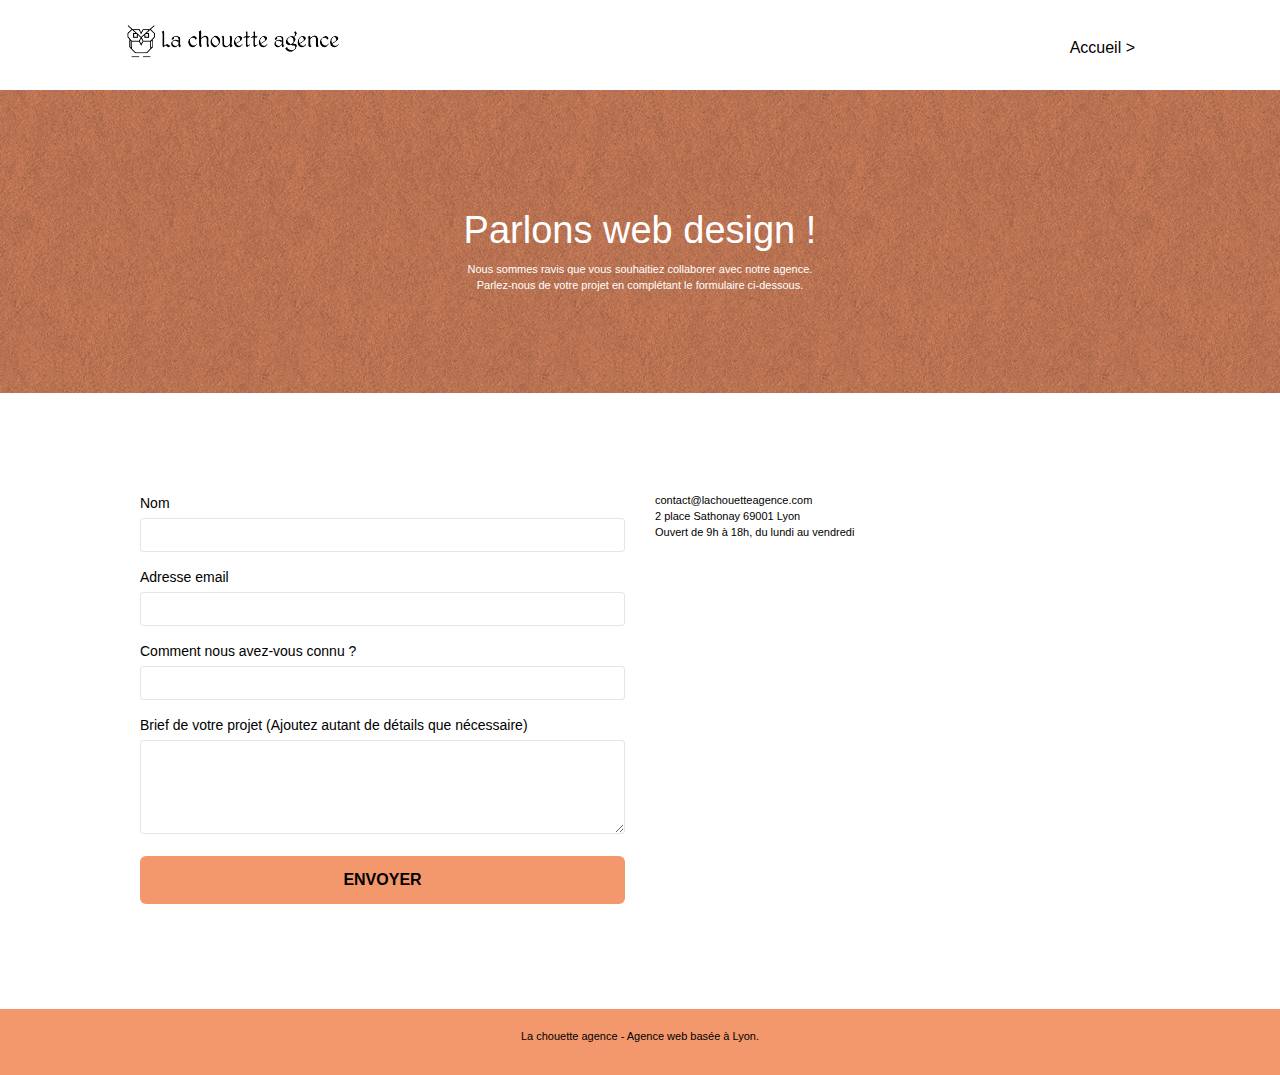
==== commit fb9fa0e4: "chore(perf):changes several elements for perfomance" ====
--- a/page2.html
+++ b/page2.html
@@ -2,18 +2,19 @@
 <html lang="fr">
 	<head>
 		<meta charset="utf-8">
+		<meta name="keywords" content="Contact, Agence, Site web, Webdesign, Lyon">
 		<meta name="viewport" content="width=device-width, initial-scale=1.0, viewport-fit=cover">
 		<meta name="description" content="La chouette agence est une entreprise de Webdesign basée à Lyon. Nous collaborons avec des entreprises locale qui ont besoin créer un site de A à Z ou de donner un coup de jeune à leur site. N’hésitez pas à nous contacter. Nous travaillerons ensemble pour créer des sites beau et bien structurés.">
 		<link rel="shortcut icon" type="image/png" href="./assets/favicon.jpg">
 		<link rel="stylesheet" type="text/css" href="./css/bootstrap.css">
 		<link rel="stylesheet" type="text/css" href="./css/style.css">
-		<link rel="stylesheet" type="text/css" href="./css/font-awesome.min.css">
-		<link rel="stylesheet" type="text/css" href="./css/et-line.min.css">
-		<script src="./js/jquery-2.1.0.js"></script>
-		<script src="./js/bootstrap.js"></script>
-		<script src="./js/blocs.min.js"></script>
-		<script src="./js/jqBootstrapValidation.js"></script>
-		<script src="./js/formHandler.js"></script>
+		<link rel="stylesheet" type="text/css" href="./css/font-awesome.css">
+		<link rel="stylesheet" type="text/css" href="./css/et-line.css">
+		<script src="./js/jquery-2.1.0.js" defer></script>
+		<script src="./js/bootstrap.js" defer></script>
+		<script src="./js/blocs.js" defer></script>
+		<script src="./js/jqBootstrapValidation.js" defer></script>
+		<script src="./js/formHandler.js" defer></script>
 		<title>La chouette agence - Contact</title>
 
 	<!-- Analytics -->
--- a/css/style.css
+++ b/css/style.css
@@ -736,7 +736,7 @@
 }
 
 .white {
-    color: #FFFFFF!important;
+    color: #000000!important;
 }
 
 .portfolio-thumb {
@@ -771,7 +771,7 @@
 }
 
 .bgc-atomic-tangerine {
-    background-color: #1E78BC;
+    background-color: #F3976C;
 }
 
 .tc-white {
@@ -779,8 +779,8 @@
 }
 
 .btn-atomic-tangerine {
-    background: #1E78BC;
-    color: #FFFFFF!important;
+    background: #F3976C;
+    color: #000000!important;
 }
 
 .btn-atomic-tangerine:hover {
--- a/css/et-line.css
+++ b/css/et-line.css
@@ -0,0 +1,519 @@
+@font-face {
+    font-family: et-line;
+    src: url(../fonts/et-line.eot);
+    src: url(../fonts/et-line.eot?#iefix) format('embedded-opentype'), url(../fonts/et-line.woff) format('woff'), url(../fonts/et-line.ttf) format('truetype'), url(../fonts/et-line.svg#et-line) format('svg');
+    font-weight: 400;
+    font-style: normal
+}
+
+.et-icon-adjustments,
+.et-icon-alarmclock,
+.et-icon-anchor,
+.et-icon-aperture,
+.et-icon-attachment,
+.et-icon-bargraph,
+.et-icon-basket,
+.et-icon-beaker,
+.et-icon-bike,
+.et-icon-book-open,
+.et-icon-briefcase,
+.et-icon-browser,
+.et-icon-calendar,
+.et-icon-camera,
+.et-icon-caution,
+.et-icon-chat,
+.et-icon-circle-compass,
+.et-icon-clipboard,
+.et-icon-clock,
+.et-icon-cloud,
+.et-icon-compass,
+.et-icon-desktop,
+.et-icon-dial,
+.et-icon-document,
+.et-icon-documents,
+.et-icon-download,
+.et-icon-dribbble,
+.et-icon-edit,
+.et-icon-envelope,
+.et-icon-expand,
+.et-icon-facebook,
+.et-icon-flag,
+.et-icon-focus,
+.et-icon-gears,
+.et-icon-genius,
+.et-icon-gift,
+.et-icon-global,
+.et-icon-globe,
+.et-icon-googleplus,
+.et-icon-grid,
+.et-icon-happy,
+.et-icon-hazardous,
+.et-icon-heart,
+.et-icon-hotairballoon,
+.et-icon-hourglass,
+.et-icon-key,
+.et-icon-laptop,
+.et-icon-layers,
+.et-icon-lifesaver,
+.et-icon-lightbulb,
+.et-icon-linegraph,
+.et-icon-linkedin,
+.et-icon-lock,
+.et-icon-magnifying-glass,
+.et-icon-map,
+.et-icon-map-pin,
+.et-icon-megaphone,
+.et-icon-mic,
+.et-icon-mobile,
+.et-icon-newspaper,
+.et-icon-notebook,
+.et-icon-paintbrush,
+.et-icon-paperclip,
+.et-icon-pencil,
+.et-icon-phone,
+.et-icon-picture,
+.et-icon-pictures,
+.et-icon-piechart,
+.et-icon-presentation,
+.et-icon-pricetags,
+.et-icon-printer,
+.et-icon-profile-female,
+.et-icon-profile-male,
+.et-icon-puzzle,
+.et-icon-quote,
+.et-icon-recycle,
+.et-icon-refresh,
+.et-icon-ribbon,
+.et-icon-rss,
+.et-icon-sad,
+.et-icon-scissors,
+.et-icon-scope,
+.et-icon-search,
+.et-icon-shield,
+.et-icon-speedometer,
+.et-icon-strategy,
+.et-icon-streetsign,
+.et-icon-tablet,
+.et-icon-target,
+.et-icon-telescope,
+.et-icon-toolbox,
+.et-icon-tools,
+.et-icon-tools-2,
+.et-icon-trophy,
+.et-icon-tumblr,
+.et-icon-twitter,
+.et-icon-upload,
+.et-icon-video,
+.et-icon-wallet,
+.et-icon-wine {
+    font-family: et-line;
+    speak-as: none;
+    font-style: normal;
+    font-weight: 400;
+    font-variant: normal;
+    text-transform: none;
+    line-height: 1;
+    -webkit-font-smoothing: antialiased;
+    -moz-osx-font-smoothing: grayscale;
+    display: inline-block
+}
+
+.et-icon-mobile:before {
+    content: "\e000"
+}
+
+.et-icon-laptop:before {
+    content: "\e001"
+}
+
+.et-icon-desktop:before {
+    content: "\e002"
+}
+
+.et-icon-tablet:before {
+    content: "\e003"
+}
+
+.et-icon-phone:before {
+    content: "\e004"
+}
+
+.et-icon-document:before {
+    content: "\e005"
+}
+
+.et-icon-documents:before {
+    content: "\e006"
+}
+
+.et-icon-search:before {
+    content: "\e007"
+}
+
+.et-icon-clipboard:before {
+    content: "\e008"
+}
+
+.et-icon-newspaper:before {
+    content: "\e009"
+}
+
+.et-icon-notebook:before {
+    content: "\e00a"
+}
+
+.et-icon-book-open:before {
+    content: "\e00b"
+}
+
+.et-icon-browser:before {
+    content: "\e00c"
+}
+
+.et-icon-calendar:before {
+    content: "\e00d"
+}
+
+.et-icon-presentation:before {
+    content: "\e00e"
+}
+
+.et-icon-picture:before {
+    content: "\e00f"
+}
+
+.et-icon-pictures:before {
+    content: "\e010"
+}
+
+.et-icon-video:before {
+    content: "\e011"
+}
+
+.et-icon-camera:before {
+    content: "\e012"
+}
+
+.et-icon-printer:before {
+    content: "\e013"
+}
+
+.et-icon-toolbox:before {
+    content: "\e014"
+}
+
+.et-icon-briefcase:before {
+    content: "\e015"
+}
+
+.et-icon-wallet:before {
+    content: "\e016"
+}
+
+.et-icon-gift:before {
+    content: "\e017"
+}
+
+.et-icon-bargraph:before {
+    content: "\e018"
+}
+
+.et-icon-grid:before {
+    content: "\e019"
+}
+
+.et-icon-expand:before {
+    content: "\e01a"
+}
+
+.et-icon-focus:before {
+    content: "\e01b"
+}
+
+.et-icon-edit:before {
+    content: "\e01c"
+}
+
+.et-icon-adjustments:before {
+    content: "\e01d"
+}
+
+.et-icon-ribbon:before {
+    content: "\e01e"
+}
+
+.et-icon-hourglass:before {
+    content: "\e01f"
+}
+
+.et-icon-lock:before {
+    content: "\e020"
+}
+
+.et-icon-megaphone:before {
+    content: "\e021"
+}
+
+.et-icon-shield:before {
+    content: "\e022"
+}
+
+.et-icon-trophy:before {
+    content: "\e023"
+}
+
+.et-icon-flag:before {
+    content: "\e024"
+}
+
+.et-icon-map:before {
+    content: "\e025"
+}
+
+.et-icon-puzzle:before {
+    content: "\e026"
+}
+
+.et-icon-basket:before {
+    content: "\e027"
+}
+
+.et-icon-envelope:before {
+    content: "\e028"
+}
+
+.et-icon-streetsign:before {
+    content: "\e029"
+}
+
+.et-icon-telescope:before {
+    content: "\e02a"
+}
+
+.et-icon-gears:before {
+    content: "\e02b"
+}
+
+.et-icon-key:before {
+    content: "\e02c"
+}
+
+.et-icon-paperclip:before {
+    content: "\e02d"
+}
+
+.et-icon-attachment:before {
+    content: "\e02e"
+}
+
+.et-icon-pricetags:before {
+    content: "\e02f"
+}
+
+.et-icon-lightbulb:before {
+    content: "\e030"
+}
+
+.et-icon-layers:before {
+    content: "\e031"
+}
+
+.et-icon-pencil:before {
+    content: "\e032"
+}
+
+.et-icon-tools:before {
+    content: "\e033"
+}
+
+.et-icon-tools-2:before {
+    content: "\e034"
+}
+
+.et-icon-scissors:before {
+    content: "\e035"
+}
+
+.et-icon-paintbrush:before {
+    content: "\e036"
+}
+
+.et-icon-magnifying-glass:before {
+    content: "\e037"
+}
+
+.et-icon-circle-compass:before {
+    content: "\e038"
+}
+
+.et-icon-linegraph:before {
+    content: "\e039"
+}
+
+.et-icon-mic:before {
+    content: "\e03a"
+}
+
+.et-icon-strategy:before {
+    content: "\e03b"
+}
+
+.et-icon-beaker:before {
+    content: "\e03c"
+}
+
+.et-icon-caution:before {
+    content: "\e03d"
+}
+
+.et-icon-recycle:before {
+    content: "\e03e"
+}
+
+.et-icon-anchor:before {
+    content: "\e03f"
+}
+
+.et-icon-profile-male:before {
+    content: "\e040"
+}
+
+.et-icon-profile-female:before {
+    content: "\e041"
+}
+
+.et-icon-bike:before {
+    content: "\e042"
+}
+
+.et-icon-wine:before {
+    content: "\e043"
+}
+
+.et-icon-hotairballoon:before {
+    content: "\e044"
+}
+
+.et-icon-globe:before {
+    content: "\e045"
+}
+
+.et-icon-genius:before {
+    content: "\e046"
+}
+
+.et-icon-map-pin:before {
+    content: "\e047"
+}
+
+.et-icon-dial:before {
+    content: "\e048"
+}
+
+.et-icon-chat:before {
+    content: "\e049"
+}
+
+.et-icon-heart:before {
+    content: "\e04a"
+}
+
+.et-icon-cloud:before {
+    content: "\e04b"
+}
+
+.et-icon-upload:before {
+    content: "\e04c"
+}
+
+.et-icon-download:before {
+    content: "\e04d"
+}
+
+.et-icon-target:before {
+    content: "\e04e"
+}
+
+.et-icon-hazardous:before {
+    content: "\e04f"
+}
+
+.et-icon-piechart:before {
+    content: "\e050"
+}
+
+.et-icon-speedometer:before {
+    content: "\e051"
+}
+
+.et-icon-global:before {
+    content: "\e052"
+}
+
+.et-icon-compass:before {
+    content: "\e053"
+}
+
+.et-icon-lifesaver:before {
+    content: "\e054"
+}
+
+.et-icon-clock:before {
+    content: "\e055"
+}
+
+.et-icon-aperture:before {
+    content: "\e056"
+}
+
+.et-icon-quote:before {
+    content: "\e057"
+}
+
+.et-icon-scope:before {
+    content: "\e058"
+}
+
+.et-icon-alarmclock:before {
+    content: "\e059"
+}
+
+.et-icon-refresh:before {
+    content: "\e05a"
+}
+
+.et-icon-happy:before {
+    content: "\e05b"
+}
+
+.et-icon-sad:before {
+    content: "\e05c"
+}
+
+.et-icon-facebook:before {
+    content: "\e05d"
+}
+
+.et-icon-twitter:before {
+    content: "\e05e"
+}
+
+.et-icon-googleplus:before {
+    content: "\e05f"
+}
+
+.et-icon-rss:before {
+    content: "\e060"
+}
+
+.et-icon-tumblr:before {
+    content: "\e061"
+}
+
+.et-icon-linkedin:before {
+    content: "\e062"
+}
+
+.et-icon-dribbble:before {
+    content: "\e063"
+}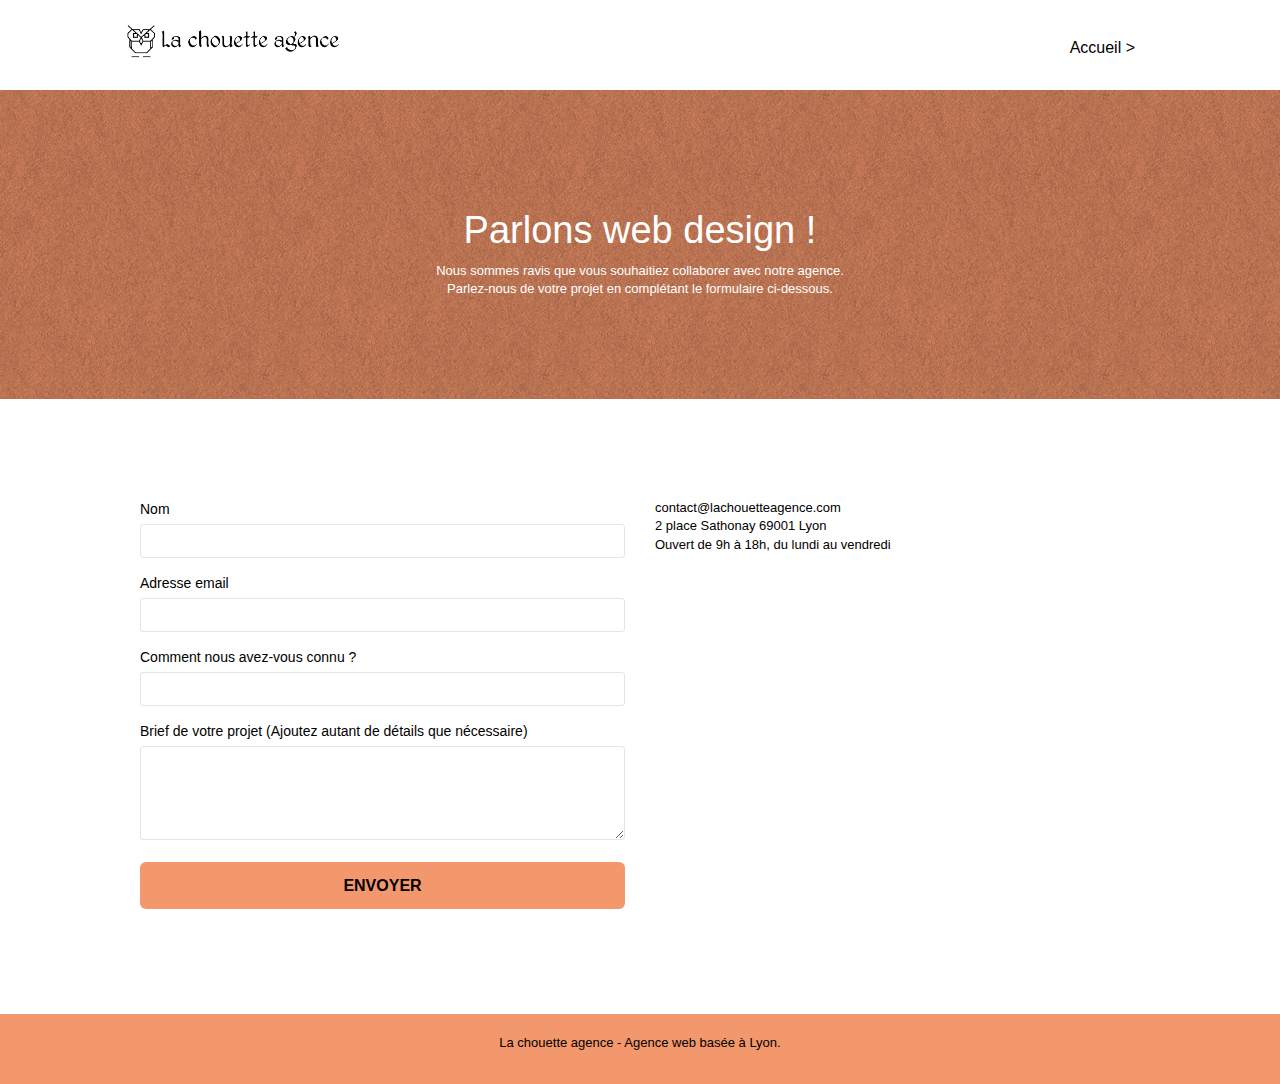
==== commit aa93e295: "chore(code):add tabindex for keyboard navigation" ====
--- a/page2.html
+++ b/page2.html
@@ -29,7 +29,7 @@
 				<div class="container bloc-sm">
 					<nav class="navbar row">
 						<div class="navbar-header">
-							<img src="./assets/img/la-chouette-agence.png" alt="Logo de la chouette agence" height="40" />
+							<img tabindex="0" src="./assets/img/la-chouette-agence.png" alt="Logo de la chouette agence" height="40" />
 							<button id="nav-toggle" type="button" class="ui-navbar-toggle navbar-toggle" data-toggle="collapse" data-target=".navbar-1" aria-label="Menu déroulant">
 								<span class="icon-bar"></span>
 								<span class="icon-bar"></span>
@@ -52,7 +52,7 @@
 			<div class="bloc bg-dots-bg bg-repeat bgc-atomic-tangerine d-bloc bloc-bg-texture texture-paper" id="bloc-6">
 				<div class="container bloc-lg">
 					<div class="row">
-						<div class="col-sm-12">
+						<div tabindex="0" class="col-sm-12">
 							<h1 class="text-center hero-bloc-text tc-white">
 								Parlons web design !
 							</h1>
@@ -93,7 +93,7 @@
 								</button>
 							</form>
 						</div>
-						<div class="col-sm-6">
+						<div tabindex="0" class="col-sm-6">
 							<p>
 								contact@lachouetteagence.com<br>2 place Sathonay 69001 Lyon<br>Ouvert de 9h à 18h, du lundi au vendredi<br>
 							</p>
@@ -112,7 +112,7 @@
 				<div class="container bloc-sm">
 					<div class="row">
 						<div class="col-sm-12">
-							<p class="text-center white">
+							<p tabindex="0" class="text-center white">
 								La chouette agence - Agence web basée à Lyon.<br>
 							</p>
 							<div class="row row-no-gutters social">
--- a/css/style.css
+++ b/css/style.css
@@ -677,7 +677,7 @@
 }
 
 p {
-    font-size: 11px;
+    font-size: 13px;
 }
 
 .tight-width-whitespace {
@@ -740,6 +740,7 @@
 }
 
 .portfolio-thumb {
+    width:100%;
     margin-bottom: 24px;
 }
 
